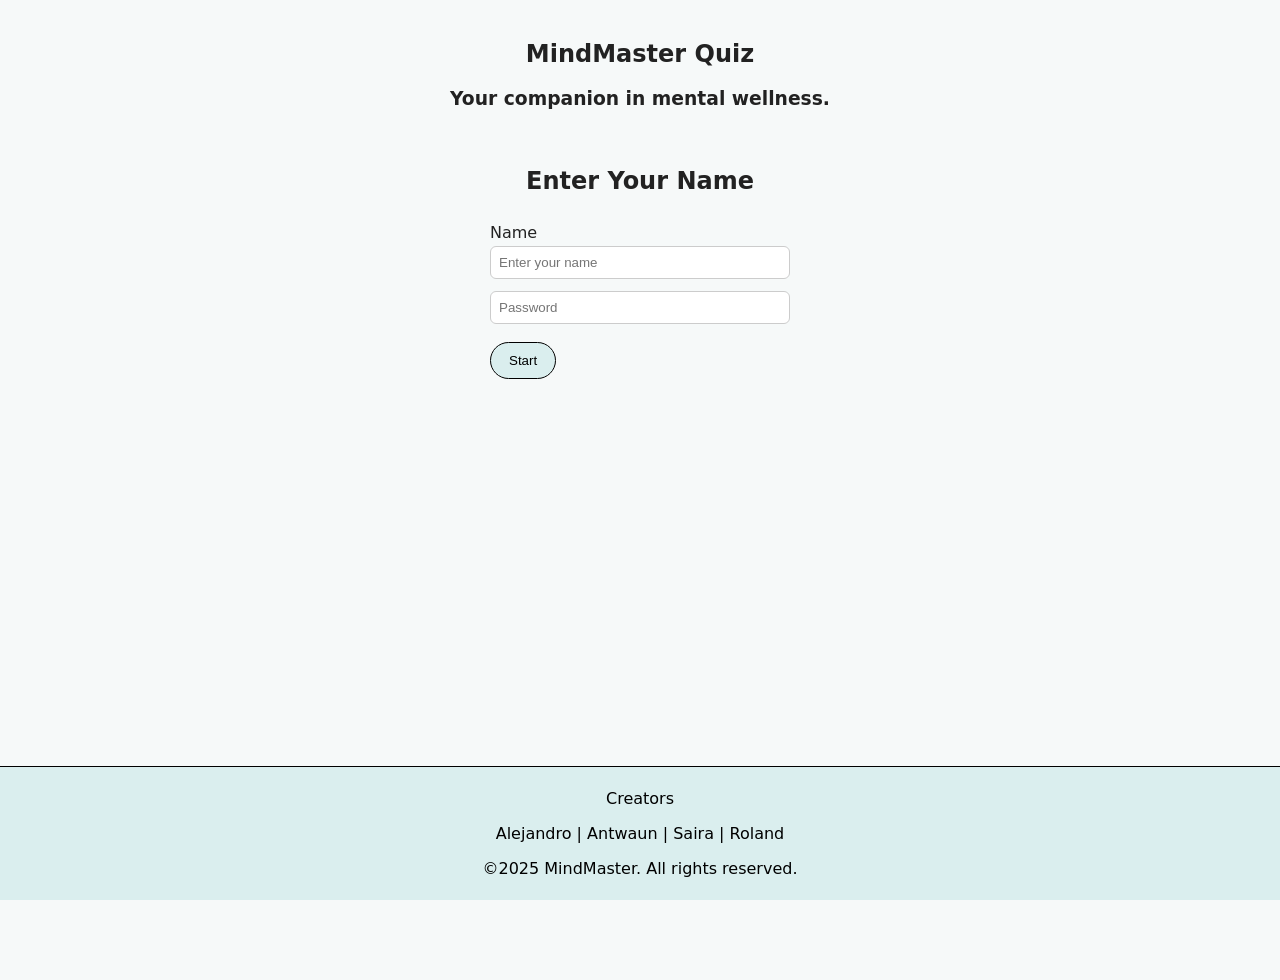
==== index.html @ ccce5daa "MindMaster fix for GitHub Pages" ====
<!DOCTYPE html>
<html lang="en">
<head>
    <meta charset="UTF-8">
    <meta name="viewport" content="width=device-width, initial-scale=1.0">
    <title>MindMaster</title>
    <link rel="stylesheet" href="/style/style.css">
</head>
<body>
<header>
    <!-- <h2>MindMaster</h2> -->
     <h2><a href="index.html" style="text-decoration: none; color: inherit;">MindMaster Quiz</a></h2>
    <h3>Your companion in mental wellness.</h3>
</header>

<main>
    <h2>Enter Your Name</h2>

    <form id="login-form">
        <div class="input-group">
            <label for="username">Name</label>
            <input type="text" id="username" placeholder="Enter your name">
        </div>
        
        <div class="input-group">
            <ion-icon name="lock-closed"></ion-icon>
            <input type="password" id="password" placeholder="Password">
        </div>

        <button id="login-btn" type="submit">Start</button>
    </form>
</main>

<footer>
    <p>Creators</p>
    <p>Alejandro | Antwaun | Saira | Roland</p>
    <p>&copy;2025 MindMaster. All rights reserved.</p>
</footer>

<script type="module" src="auth.js"></script>
</body>
</html>
---- style/style.css ----
/* style.css (global, used by index) */
body {
  font-family: system-ui, -apple-system, "Segoe UI", Roboto, "Helvetica Neue", Arial;
  margin: 0;
  padding: 0 0 80px 0;
  background: #f6f9f9;
  color: #222;
  min-height: 100vh;
  display: flex;
  flex-direction: column;
  align-items: center;
}

header {
  text-align: center;
  padding: 20px 0;
}

main {
  display: flex;
  flex-direction: column;
  align-items: center;
}

.input-group {
  margin: 8px 0;
  display: flex;
  flex-direction: column;
  width: 300px;
}

input {
  padding: 8px;
  border-radius: 6px;
  border: 1px solid #ccc;
  margin-top: 4px;
}

button {
  margin-top: 10px;
  padding: 10px 18px;
  border-radius: 20px;
  border: 1px solid #000;
  cursor: pointer;
  background: rgb(218, 238, 238);
}

.hint {
  margin-top: 8px;
  opacity: 0.8;
  font-size: 0.9rem;
}

footer {
  position: fixed;
  bottom: 0;
  left: 0;
  width: 100%;
  background-color: rgb(218, 238, 238);
  color: black;
  text-align: center;
  border-top: 1px solid black;
  padding: 6px 0;
}
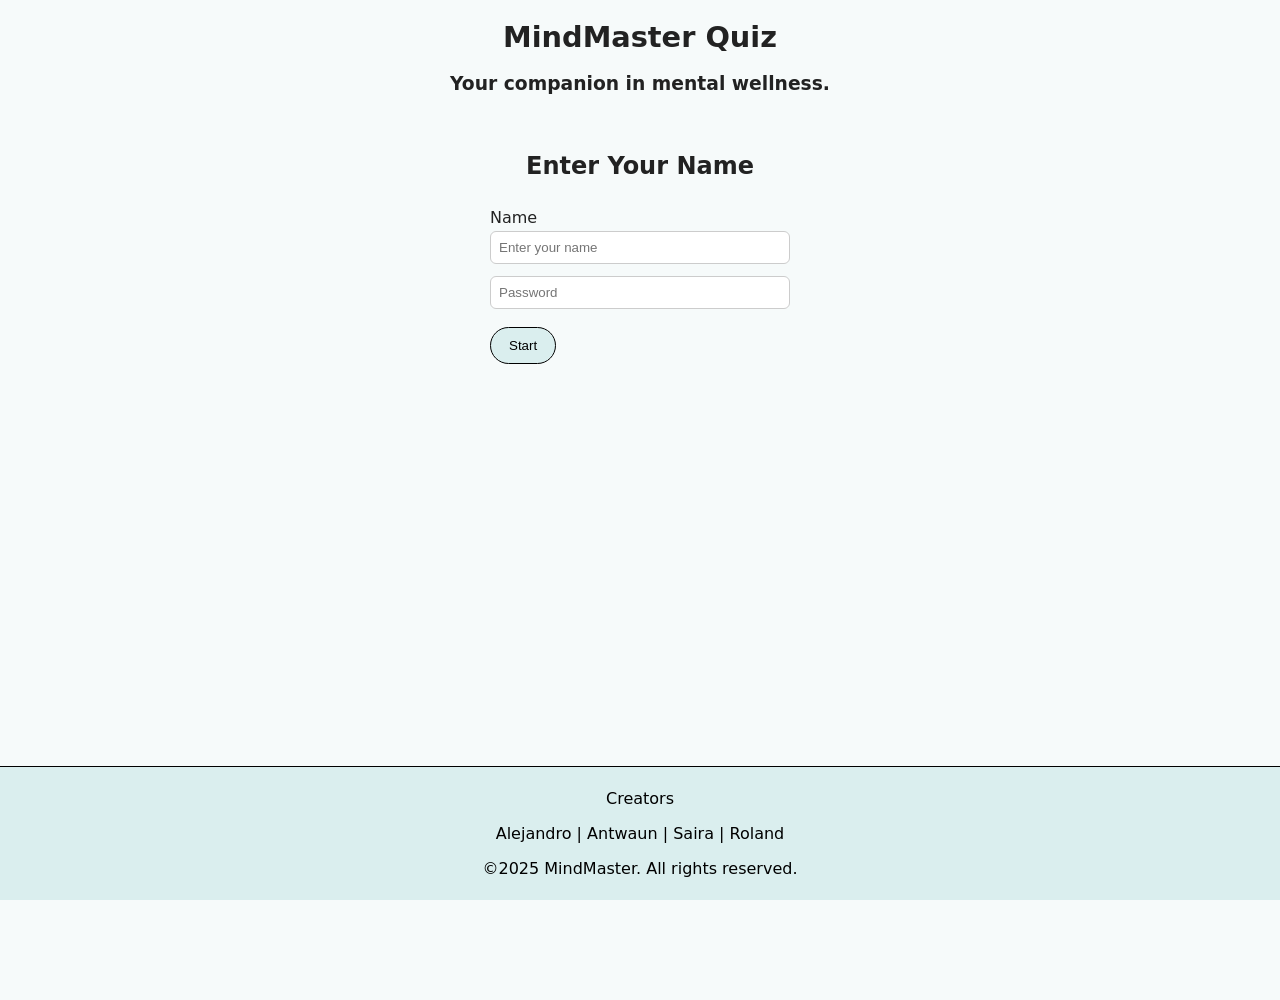
==== commit b2069c50: "fix CSS paths for GitHub Pages" ====
--- a/index.html
+++ b/index.html
@@ -5,6 +5,8 @@
     <meta name="viewport" content="width=device-width, initial-scale=1.0">
     <title>MindMaster</title>
     <link rel="stylesheet" href="/style/style.css">
+    <link rel="stylesheet" href="/style/menu.css">
+    <link rel="stylesheet" href="/style/quiz.css">
 </head>
 <body>
 <header>
--- a/style/menu.css
+++ b/style/menu.css
@@ -0,0 +1,44 @@
+/* menu.css */
+body {
+  font-family: system-ui, -apple-system, "Segoe UI", Roboto, "Helvetica Neue", Arial;
+  margin: 0;
+  padding: 0 0 80px 0;
+  background: #f6f9f9;
+  color: #222;
+  min-height: 100vh;
+  display: flex;
+  flex-direction: column;
+  align-items: center;
+}
+
+header, footer { text-align:center; padding: 12px 0; }
+
+main { display:flex; flex-direction:column; align-items:center; width:100%; }
+
+.container {
+  width: 60%;
+  max-width: 640px;
+  background: white;
+  padding: 30px;
+  border-radius: 20px;
+  margin-top: 20px;
+  display: grid;
+  grid-template-columns: repeat(2,1fr);
+  gap: 20px;
+  box-shadow: 0 6px 20px rgba(0,0,0,0.08);
+}
+
+.option {
+  background: rgb(218, 238, 238);
+  height: 120px;
+  display:flex;
+  justify-content:center;
+  align-items:center;
+  border-radius: 15px;
+  font-size:1.2rem;
+  cursor:pointer;
+  border:1px solid black;
+  transition: transform .18s ease, box-shadow .18s ease;
+}
+
+.option:hover { transform: translateY(-6px); box-shadow: 0 8px 20px rgba(0,0,0,0.12); }
--- a/style/quiz.css
+++ b/style/quiz.css
@@ -0,0 +1,145 @@
+/* quiz.css — styled to match index.html aesthetic */
+
+body {
+    font-family: system-ui, -apple-system, "Segoe UI", Roboto, Arial, sans-serif;
+    background: #f6fafa;
+    margin: 0;
+    padding-bottom: 100px;
+    color: #222;
+}
+
+/* Header */
+header {
+    text-align: center;
+    padding: 20px 0;
+}
+
+header h2 {
+    margin: 0;
+    font-size: 1.8rem;
+}
+
+#level-display {
+    margin-top: 5px;
+    color: #333;
+    font-weight: 500;
+}
+
+/* Main Layout */
+#quiz-container {
+    display: flex;
+    flex-direction: column;
+    align-items: center;
+    gap: 18px;
+    margin-top: 20px;
+}
+
+/* Question Card */
+#question-box {
+    background: white;
+    width: 90%;
+    max-width: 600px;
+    padding: 25px;
+    border-radius: 20px;
+    border: 1px solid black;
+    box-shadow: 0 4px 12px rgba(0,0,0,0.08);
+}
+
+#question-box p {
+    margin-top: 10px;
+    font-size: 1.1rem;
+}
+
+/* Answer Buttons */
+#answers-box {
+    display: flex;
+    flex-direction: column;
+    gap: 12px;
+    width: 90%;
+    max-width: 600px;
+}
+
+.answer-btn {
+    background: rgb(218, 238, 238);
+    border: 1px solid black;
+    padding: 12px 18px;
+    font-size: 1rem;
+    border-radius: 15px;
+    cursor: pointer;
+    transition: 0.25s ease-in-out;
+}
+
+.answer-btn:hover {
+    transform: scale(1.03);
+    background: rgb(178, 239, 239);
+}
+
+/* Next Button */
+#next-btn {
+    margin-top: 10px;
+    background: rgb(218, 238, 238);
+    border: 1px solid black;
+    padding: 12px 30px;
+    border-radius: 25px;
+    font-size: 1.1rem;
+    cursor: pointer;
+    transition: 0.25s;
+}
+
+#next-btn:hover {
+    background: rgb(178, 239, 239);
+}
+
+/* Result Screen */
+#result-screen {
+    background: white;
+    width: 90%;
+    max-width: 600px;
+    padding: 25px;
+    border-radius: 20px;
+    border: 1px solid black;
+    box-shadow: 0 4px 12px rgba(0,0,0,0.08);
+    text-align: center;
+}
+
+#score-text {
+    font-size: 1.4rem;
+    font-weight: bold;
+    margin: 15px 0;
+}
+
+/* Result screen buttons */
+#retry-btn,
+#menu-btn {
+    background: rgb(218, 238, 238);
+    border: 1px solid black;
+    padding: 10px 20px;
+    border-radius: 20px;
+    cursor: pointer;
+    margin: 10px;
+    font-size: 1rem;
+    transition: 0.25s;
+}
+
+#retry-btn:hover,
+#menu-btn:hover {
+    background: rgb(178, 239, 239);
+}
+
+/* Hidden utility class */
+.hidden {
+    display: none;
+}
+
+/* Footer to match index.html */
+footer {
+    position: fixed;
+    bottom: 0;
+    left: 0;
+    width: 100%;
+    background-color: rgb(218, 238, 238);
+    color: black;
+    text-align: center;
+    border-top: 1px solid black;
+    padding: 6px 0;
+}
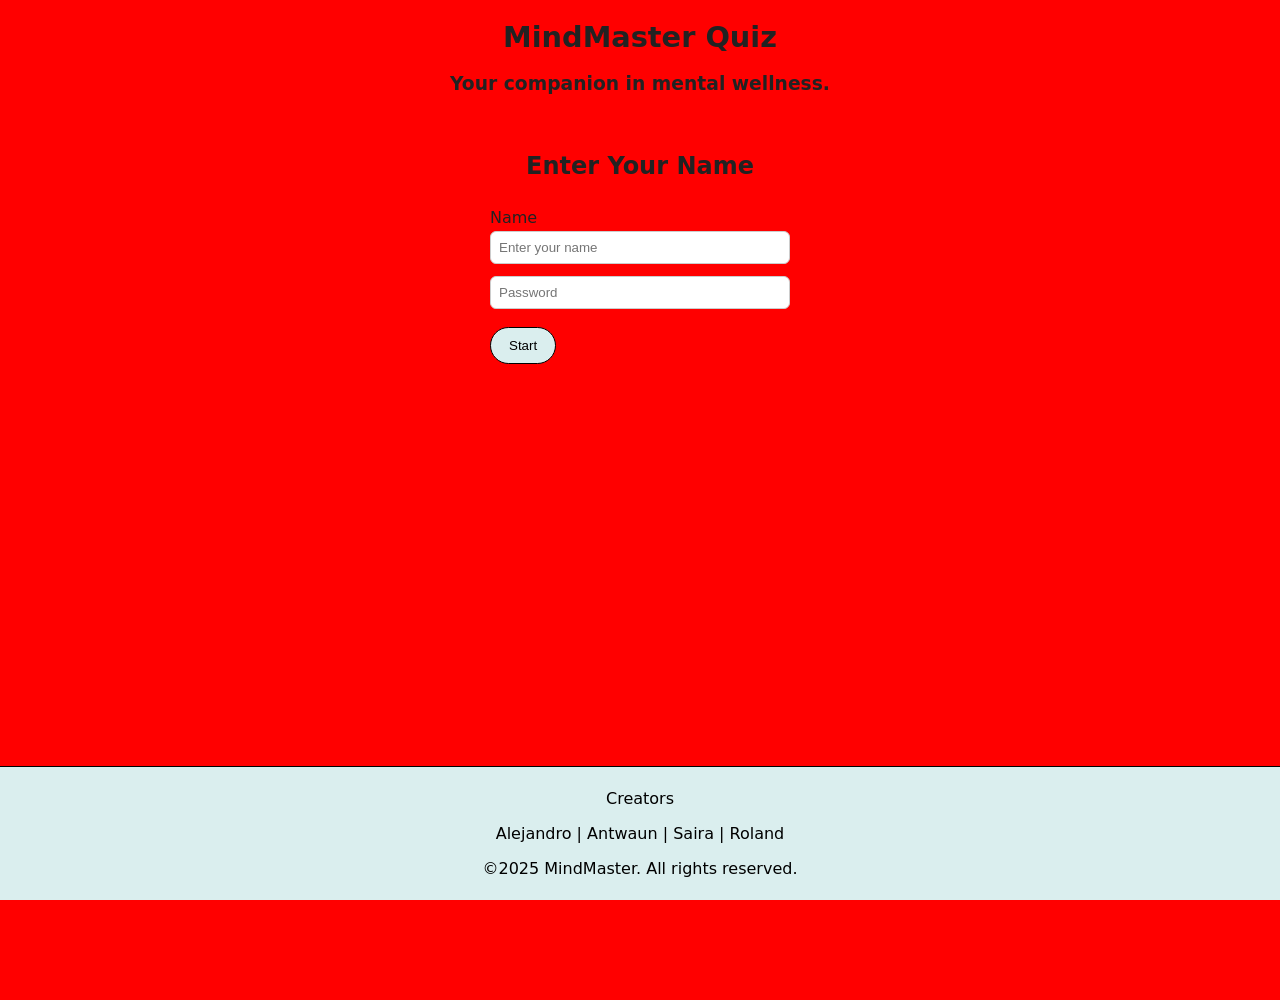
==== commit 07b29a0c: "style sheets moved out of the extra folder" ====
--- a/index.html
+++ b/index.html
@@ -4,9 +4,9 @@
     <meta charset="UTF-8">
     <meta name="viewport" content="width=device-width, initial-scale=1.0">
     <title>MindMaster</title>
-    <link rel="stylesheet" href="/style/style.css">
-    <link rel="stylesheet" href="/style/menu.css">
-    <link rel="stylesheet" href="/style/quiz.css">
+    <link rel="stylesheet" href="style.css">
+    <link rel="stylesheet" href="menu.css">
+    <link rel="stylesheet" href="quiz.css">
 </head>
 <body>
 <header>
--- a/style.css
+++ b/style.css
@@ -0,0 +1,68 @@
+/* style.css (global, used by index) */
+body {
+  font-family: system-ui, -apple-system, "Segoe UI", Roboto, "Helvetica Neue", Arial;
+  margin: 0;
+  padding: 0 0 80px 0;
+  background: #f6f9f9;
+  color: #222;
+  min-height: 100vh;
+  display: flex;
+  flex-direction: column;
+  align-items: center;
+}
+
+header {
+  text-align: center;
+  padding: 20px 0;
+}
+
+main {
+  display: flex;
+  flex-direction: column;
+  align-items: center;
+}
+
+.input-group {
+  margin: 8px 0;
+  display: flex;
+  flex-direction: column;
+  width: 300px;
+}
+
+input {
+  padding: 8px;
+  border-radius: 6px;
+  border: 1px solid #ccc;
+  margin-top: 4px;
+}
+
+button {
+  margin-top: 10px;
+  padding: 10px 18px;
+  border-radius: 20px;
+  border: 1px solid #000;
+  cursor: pointer;
+  background: rgb(218, 238, 238);
+}
+
+.hint {
+  margin-top: 8px;
+  opacity: 0.8;
+  font-size: 0.9rem;
+}
+
+footer {
+  position: fixed;
+  bottom: 0;
+  left: 0;
+  width: 100%;
+  background-color: rgb(218, 238, 238);
+  color: black;
+  text-align: center;
+  border-top: 1px solid black;
+  padding: 6px 0;
+}
+
+body {
+  background: red !important;
+}
--- a/menu.css
+++ b/menu.css
@@ -0,0 +1,49 @@
+/* menu.css */
+body {
+  font-family: system-ui, -apple-system, "Segoe UI", Roboto, "Helvetica Neue", Arial;
+  margin: 0;
+  padding: 0 0 80px 0;
+  background: #f6f9f9;
+  color: #222;
+  min-height: 100vh;
+  display: flex;
+  flex-direction: column;
+  align-items: center;
+}
+
+header, footer { text-align:center; padding: 12px 0; }
+
+main { display:flex; flex-direction:column; align-items:center; width:100%; }
+
+.container {
+  width: 60%;
+  max-width: 640px;
+  background: white;
+  padding: 30px;
+  border-radius: 20px;
+  margin-top: 20px;
+  display: grid;
+  grid-template-columns: repeat(2,1fr);
+  gap: 20px;
+  box-shadow: 0 6px 20px rgba(0,0,0,0.08);
+}
+
+.option {
+  background: rgb(218, 238, 238);
+  height: 120px;
+  display:flex;
+  justify-content:center;
+  align-items:center;
+  border-radius: 15px;
+  font-size:1.2rem;
+  cursor:pointer;
+  border:1px solid black;
+  transition: transform .18s ease, box-shadow .18s ease;
+}
+
+.option:hover { transform: translateY(-6px); box-shadow: 0 8px 20px rgba(0,0,0,0.12); 
+}
+
+body {
+  background: red !important;
+}
--- a/quiz.css
+++ b/quiz.css
@@ -0,0 +1,149 @@
+/* quiz.css — styled to match index.html aesthetic */
+
+body {
+    font-family: system-ui, -apple-system, "Segoe UI", Roboto, Arial, sans-serif;
+    background: #f6fafa;
+    margin: 0;
+    padding-bottom: 100px;
+    color: #222;
+}
+
+/* Header */
+header {
+    text-align: center;
+    padding: 20px 0;
+}
+
+header h2 {
+    margin: 0;
+    font-size: 1.8rem;
+}
+
+#level-display {
+    margin-top: 5px;
+    color: #333;
+    font-weight: 500;
+}
+
+/* Main Layout */
+#quiz-container {
+    display: flex;
+    flex-direction: column;
+    align-items: center;
+    gap: 18px;
+    margin-top: 20px;
+}
+
+/* Question Card */
+#question-box {
+    background: white;
+    width: 90%;
+    max-width: 600px;
+    padding: 25px;
+    border-radius: 20px;
+    border: 1px solid black;
+    box-shadow: 0 4px 12px rgba(0,0,0,0.08);
+}
+
+#question-box p {
+    margin-top: 10px;
+    font-size: 1.1rem;
+}
+
+/* Answer Buttons */
+#answers-box {
+    display: flex;
+    flex-direction: column;
+    gap: 12px;
+    width: 90%;
+    max-width: 600px;
+}
+
+.answer-btn {
+    background: rgb(218, 238, 238);
+    border: 1px solid black;
+    padding: 12px 18px;
+    font-size: 1rem;
+    border-radius: 15px;
+    cursor: pointer;
+    transition: 0.25s ease-in-out;
+}
+
+.answer-btn:hover {
+    transform: scale(1.03);
+    background: rgb(178, 239, 239);
+}
+
+/* Next Button */
+#next-btn {
+    margin-top: 10px;
+    background: rgb(218, 238, 238);
+    border: 1px solid black;
+    padding: 12px 30px;
+    border-radius: 25px;
+    font-size: 1.1rem;
+    cursor: pointer;
+    transition: 0.25s;
+}
+
+#next-btn:hover {
+    background: rgb(178, 239, 239);
+}
+
+/* Result Screen */
+#result-screen {
+    background: white;
+    width: 90%;
+    max-width: 600px;
+    padding: 25px;
+    border-radius: 20px;
+    border: 1px solid black;
+    box-shadow: 0 4px 12px rgba(0,0,0,0.08);
+    text-align: center;
+}
+
+#score-text {
+    font-size: 1.4rem;
+    font-weight: bold;
+    margin: 15px 0;
+}
+
+/* Result screen buttons */
+#retry-btn,
+#menu-btn {
+    background: rgb(218, 238, 238);
+    border: 1px solid black;
+    padding: 10px 20px;
+    border-radius: 20px;
+    cursor: pointer;
+    margin: 10px;
+    font-size: 1rem;
+    transition: 0.25s;
+}
+
+#retry-btn:hover,
+#menu-btn:hover {
+    background: rgb(178, 239, 239);
+}
+
+/* Hidden utility class */
+.hidden {
+    display: none;
+}
+
+/* Footer to match index.html */
+footer {
+    position: fixed;
+    bottom: 0;
+    left: 0;
+    width: 100%;
+    background-color: rgb(218, 238, 238);
+    color: black;
+    text-align: center;
+    border-top: 1px solid black;
+    padding: 6px 0;
+}
+
+body {
+  background: red !important;
+}
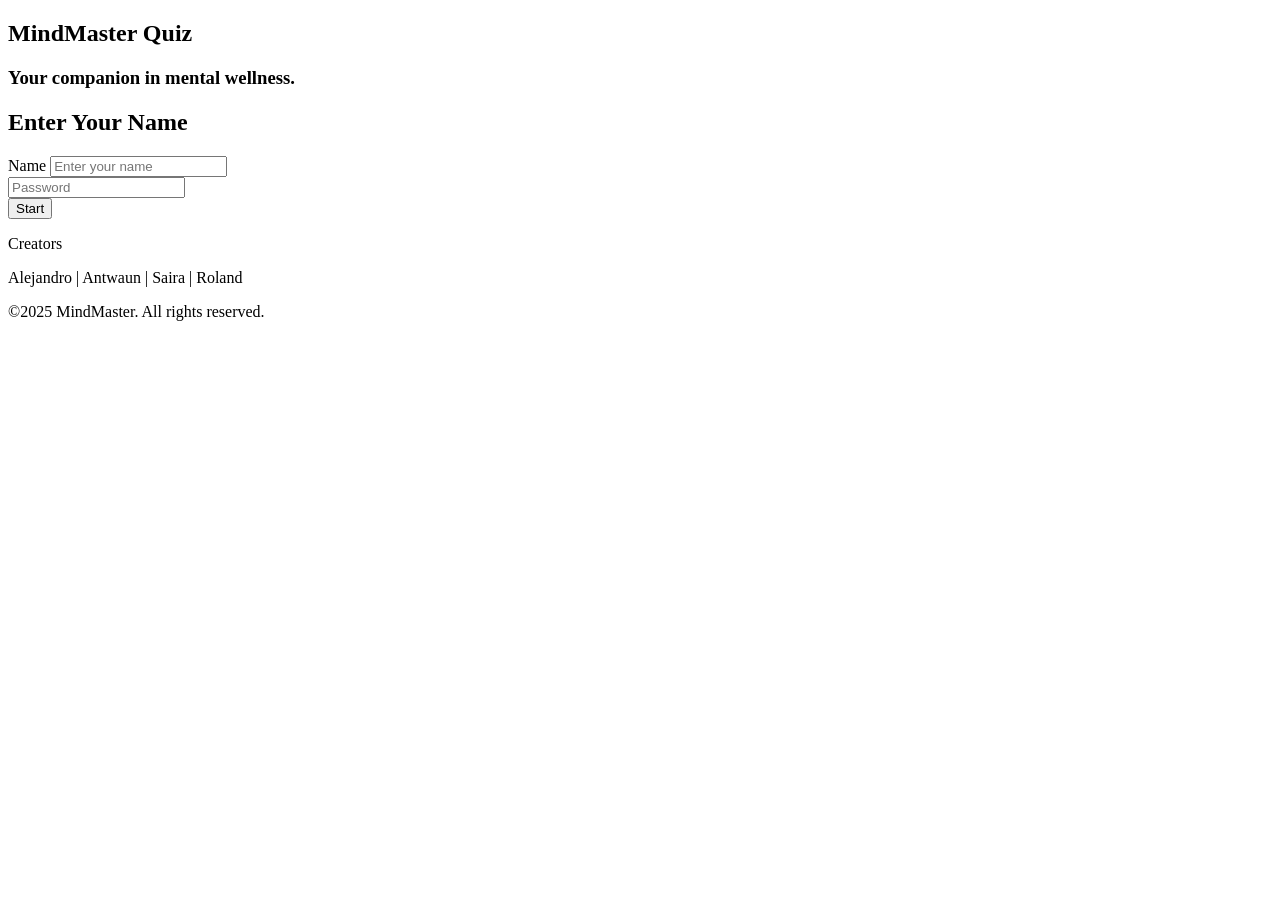
==== commit ee1ae77f: "final css files moved" ====
--- a/index.html
+++ b/index.html
@@ -3,10 +3,7 @@
 <head>
     <meta charset="UTF-8">
     <meta name="viewport" content="width=device-width, initial-scale=1.0">
-    <title>MindMaster</title>
-    <link rel="stylesheet" href="style.css">
-    <link rel="stylesheet" href="menu.css">
-    <link rel="stylesheet" href="quiz.css">
+
 </head>
 <body>
 <header>
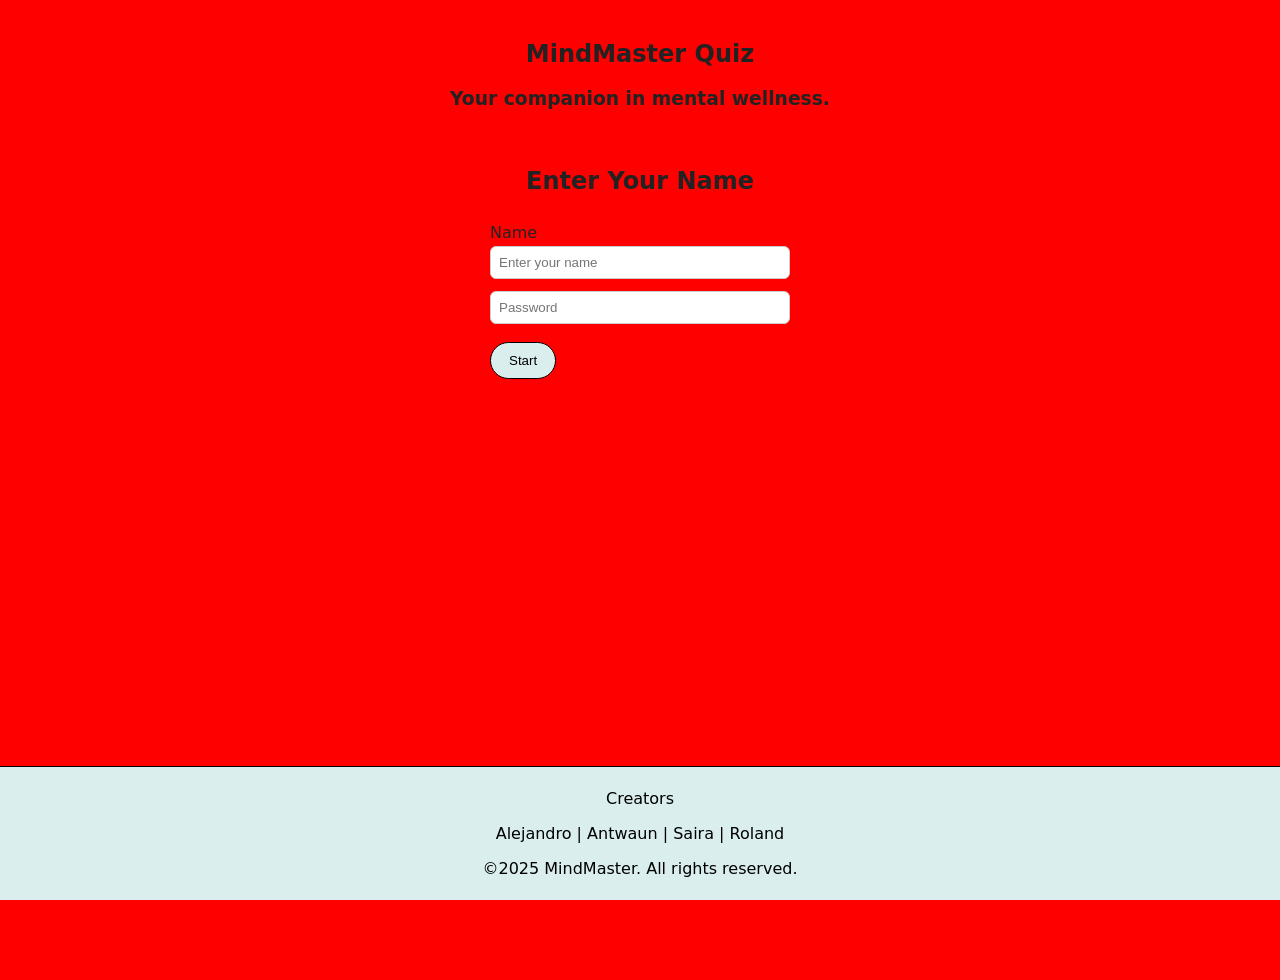
==== commit 26440132: "clean initial commit" ====
--- a/index.html
+++ b/index.html
@@ -3,7 +3,7 @@
 <head>
     <meta charset="UTF-8">
     <meta name="viewport" content="width=device-width, initial-scale=1.0">
-
+    <link rel="stylesheet" href="style.css">
 </head>
 <body>
 <header>
--- a/style.css
+++ b/style.css
@@ -0,0 +1,68 @@
+/* style.css (global, used by index) */
+body {
+  font-family: system-ui, -apple-system, "Segoe UI", Roboto, "Helvetica Neue", Arial;
+  margin: 0;
+  padding: 0 0 80px 0;
+  background: #f6f9f9;
+  color: #222;
+  min-height: 100vh;
+  display: flex;
+  flex-direction: column;
+  align-items: center;
+}
+
+header {
+  text-align: center;
+  padding: 20px 0;
+}
+
+main {
+  display: flex;
+  flex-direction: column;
+  align-items: center;
+}
+
+.input-group {
+  margin: 8px 0;
+  display: flex;
+  flex-direction: column;
+  width: 300px;
+}
+
+input {
+  padding: 8px;
+  border-radius: 6px;
+  border: 1px solid #ccc;
+  margin-top: 4px;
+}
+
+button {
+  margin-top: 10px;
+  padding: 10px 18px;
+  border-radius: 20px;
+  border: 1px solid #000;
+  cursor: pointer;
+  background: rgb(218, 238, 238);
+}
+
+.hint {
+  margin-top: 8px;
+  opacity: 0.8;
+  font-size: 0.9rem;
+}
+
+footer {
+  position: fixed;
+  bottom: 0;
+  left: 0;
+  width: 100%;
+  background-color: rgb(218, 238, 238);
+  color: black;
+  text-align: center;
+  border-top: 1px solid black;
+  padding: 6px 0;
+}
+
+body {
+  background: red !important;
+}
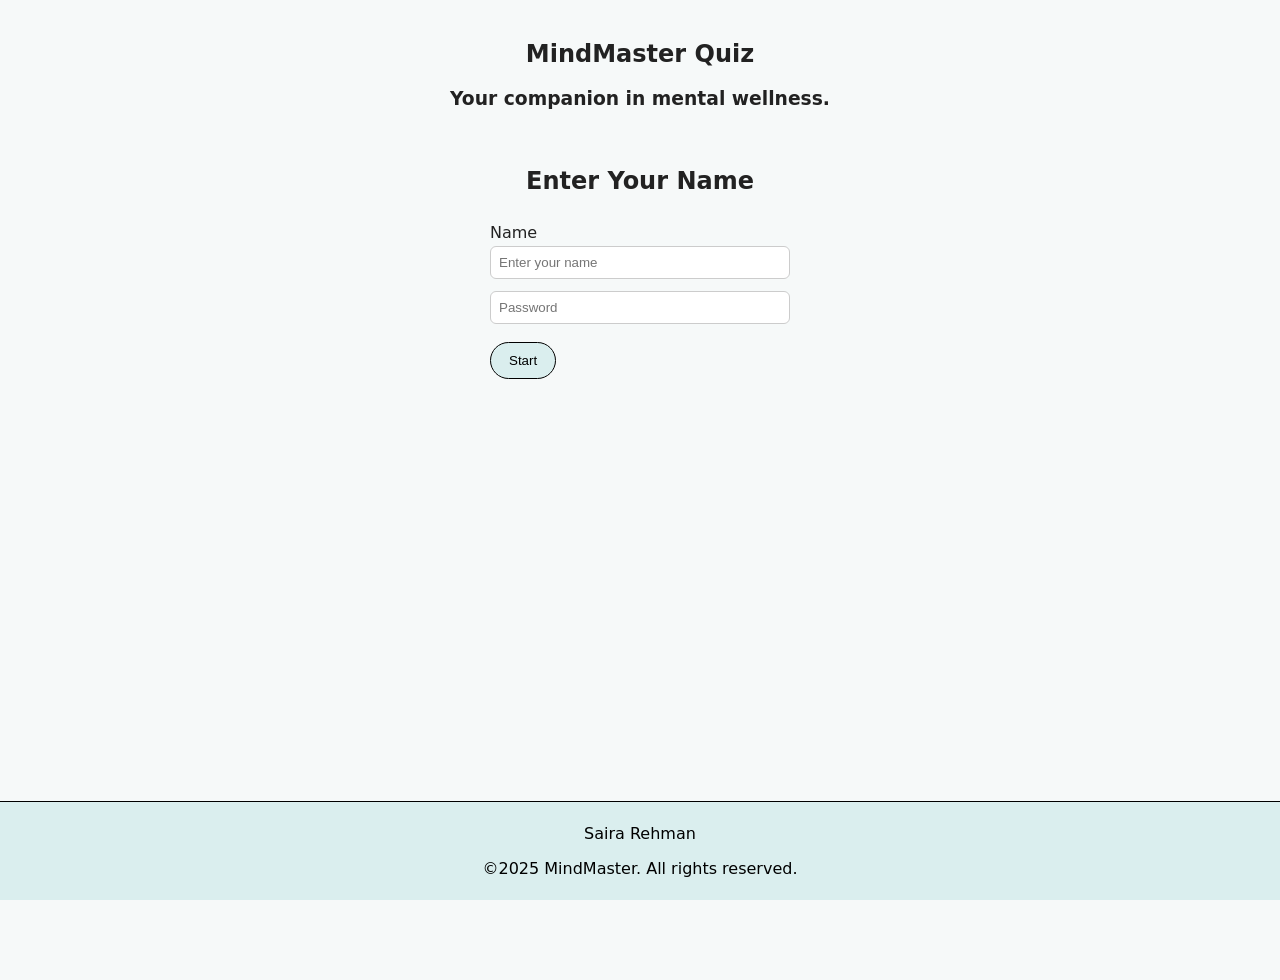
==== commit 3b612ced: "footer updated with my name" ====
--- a/index.html
+++ b/index.html
@@ -31,8 +31,7 @@
 </main>
 
 <footer>
-    <p>Creators</p>
-    <p>Alejandro | Antwaun | Saira | Roland</p>
+    <p> Saira Rehman</p>
     <p>&copy;2025 MindMaster. All rights reserved.</p>
 </footer>
 
--- a/style.css
+++ b/style.css
@@ -63,6 +63,3 @@
   padding: 6px 0;
 }
 
-body {
-  background: red !important;
-}
